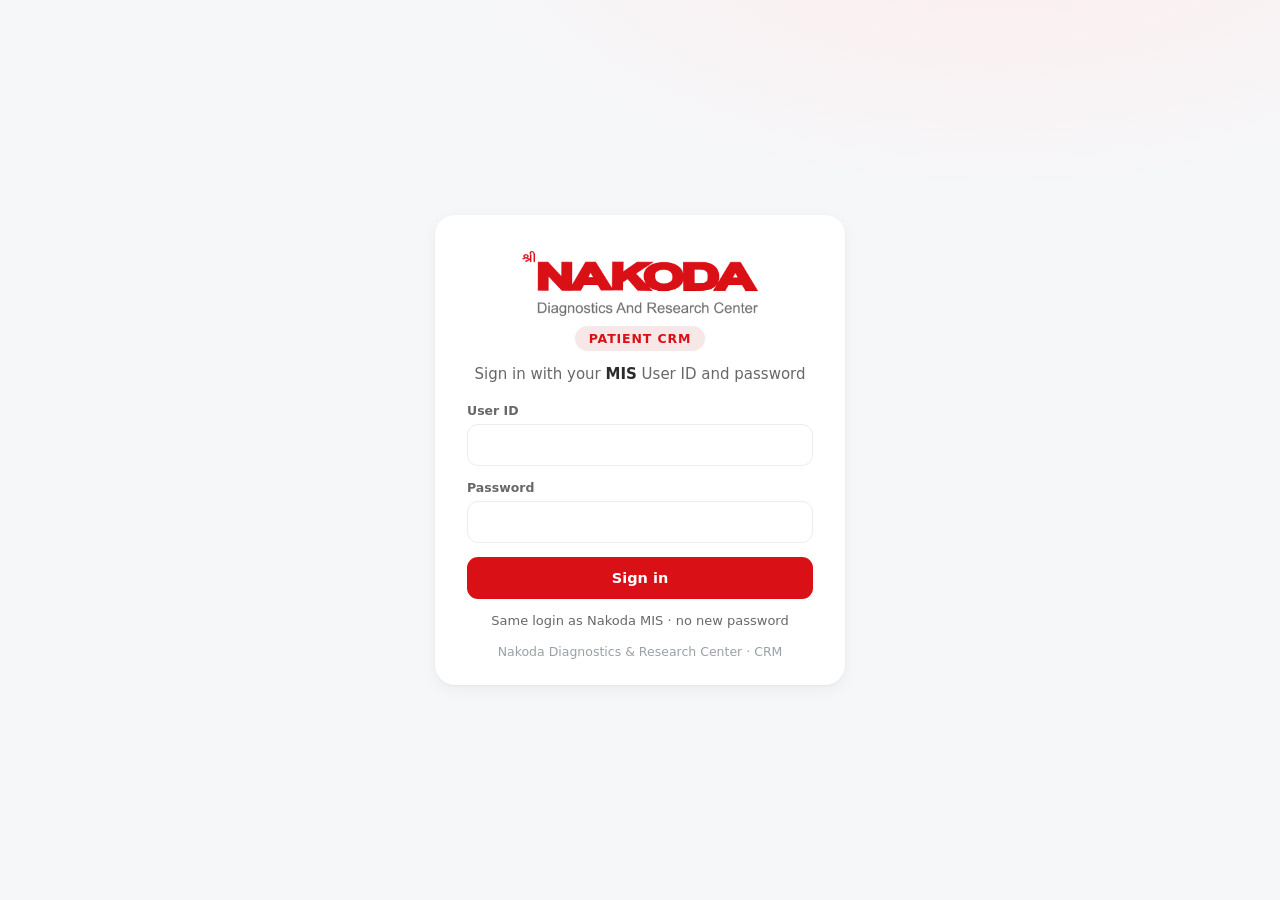
==== crm/index.html @ 98f5c6c3 "Add files via upload" ====
<!doctype html>
<html lang="en">
<head>
<meta charset="utf-8">
<meta name="viewport" content="width=device-width,initial-scale=1,viewport-fit=cover">
<meta name="theme-color" content="#DA1017">
<title>Nakoda CRM</title>
<link rel="manifest" href="manifest.webmanifest">
<link rel="icon" href="icons/crm-192.png">
<link rel="apple-touch-icon" href="icons/crm-192.png">
<link rel="stylesheet" href="crm.css">
</head>
<body>
<div id="installBar" class="banner hidden">📲 Install Nakoda CRM on this device <button class="btn sm" id="installBtn" style="background:#185fa5">Install</button> <button class="btn sm ghost" id="installNo">Later</button></div>

<!-- sign in (same Login ID and password as the MIS) -->
<div id="vLogin" class="auth hidden">
  <div class="auth-card">
    <img src="../icons/login-logo.png" alt="Nakoda Diagnostics" onerror="this.style.display='none'">
    <div class="pillred">PATIENT CRM</div>
    <div class="sub" style="font-size:15px;margin-bottom:20px">Sign in with your <b style="color:var(--ink)">MIS</b> User ID and password</div>
    <div id="loginMsg"></div>
    <form id="loginForm">
      <div class="field"><label>User ID</label><input id="loginId" autocomplete="username" required></div>
      <div class="field"><label>Password</label><input id="loginPw" type="password" autocomplete="current-password" required></div>
      <button class="btn block" id="loginBtn" type="submit" style="padding:13px">Sign in</button>
    </form>
    <div class="sub" style="margin-top:14px;font-size:13px">Same login as Nakoda MIS · no new password</div>
    <div class="muted small" style="margin-top:16px" id="loginBuild">Nakoda Diagnostics &amp; Research Center · CRM</div>
  </div>
</div>

<div id="vBoot" class="loading"><span class="spin"></span> Opening Nakoda CRM…</div>

<!-- the app -->
<div id="vApp" class="hidden" style="height:100%">
  <div class="top">
    <img src="../icons/login-logo.png" alt="Nakoda" onerror="this.style.display='none'"><span class="appname">CRM</span>
    <select id="branchSel" title="Branch"></select>
    <span class="sp"></span>
    <span class="chip hide-m" id="netChip"><span class="s"></span><span>Online</span></span>
    <span class="chip hide-m" id="buildChip">CRM</span>
    <a class="btn ghost sm" href="../" title="Back to the MIS">↩<span class="hide-m">&nbsp;Back to MIS</span></a>
    <div class="who"><span class="av" id="meAv">?</span><div><b id="meName"></b><small id="meRole"></small></div>
      <button class="btn ghost sm" id="logoutBtn" style="border-radius:30px" title="Logout"><span class="lo-t">Logout</span><span class="lo-i">⏻</span></button></div>
  </div>
  <div class="shell">
    <nav class="side" id="side"></nav>
    <main class="main" id="main"></main>
  </div>
  <div class="bottom" id="bottom"></div>
</div>
<div id="layer"></div>

<script src="config.js"></script>
<script src="crm.js"></script>
</body>
</html>
---- crm/crm.css ----
/* Nakoda CRM — same look as the Nakoda MIS (red #DA1017, white cards, Segoe UI). */
:root{--red:#DA1017;--red-dark:#b00d13;--red-soft:#fbecea;--red-tint:#f8e7e7;--grey:#686868;--ink:#2b2b2b;--muted:#9aa0a6;--line:#ecedf0;
  --bg:#f6f7f9;--card:#fff;--ok:#1a7f37;--warn:#8a6100;--blue:#185FA5;--orange:#E2611B;
  --shadow:0 1px 2px rgba(16,24,40,.04),0 4px 16px rgba(16,24,40,.05)}
*{box-sizing:border-box}html,body{margin:0;height:100%}
body{font-family:'Segoe UI',Roboto,system-ui,Arial,sans-serif;color:var(--ink);background:var(--bg);font-size:15px;-webkit-font-smoothing:antialiased}
button{font-family:inherit;cursor:pointer}input,select,textarea{font-family:inherit;font-size:15px;color:var(--ink)}
a{color:var(--red);text-decoration:none}.hidden{display:none!important}
.btn{border:0;border-radius:11px;padding:10px 15px;font-weight:600;background:var(--red);color:#fff;display:inline-flex;align-items:center;justify-content:center;gap:7px;font-size:14.5px;transition:.15s;white-space:nowrap;text-decoration:none}
.btn:hover{background:var(--red-dark)}.btn:disabled{opacity:.55;cursor:not-allowed}
.btn.ghost{background:#fff;color:var(--ink);border:1px solid var(--line)}.btn.ghost:hover{border-color:var(--red);color:var(--red)}
.btn.green{background:#1fa855}.btn.green:hover{background:#178a45}
.btn.danger{background:#fff;color:var(--red);border:1px solid #f0b9b9}
.btn.sm{padding:6px 11px;font-size:13px;border-radius:9px}.btn.block{width:100%}
.sp{flex:1}.row{display:flex;align-items:center;gap:10px}.wrap{flex-wrap:wrap}
.sub{color:var(--grey);font-size:14px}.muted{color:var(--muted)}.small{font-size:12.5px}
h1{font-size:25px;margin:0 0 3px}h2{font-size:19px;margin:0}
/* login */
.auth{min-height:100%;display:flex;align-items:center;justify-content:center;padding:24px;background:radial-gradient(1000px 520px at 78% -12%,#fdecec 0,transparent 58%),var(--bg)}
.auth-card{width:100%;max-width:410px;background:#fff;border-radius:20px;box-shadow:var(--shadow);padding:36px 32px 26px;text-align:center}
.auth-card img{width:236px;max-width:82%;display:block;margin:0 auto 10px}
.pillred{display:inline-block;background:var(--red-tint);color:var(--red);font-weight:700;font-size:12.5px;border-radius:20px;padding:5px 14px;letter-spacing:.07em;margin-bottom:14px}
.field{text-align:left;margin-bottom:14px}.field label{display:block;font-size:12.5px;font-weight:600;color:var(--grey);margin-bottom:6px}
.inp,.field input,.field select,.field textarea{width:100%;padding:11px 12px;border:1px solid var(--line);border-radius:11px;background:#fff;outline:none;transition:.15s}
.inp:focus,.field input:focus,.field select:focus,.field textarea:focus{border-color:var(--red);box-shadow:0 0 0 3px var(--red-tint)}
textarea{resize:vertical;min-height:64px}
.msg{font-size:13.5px;border-radius:11px;padding:10px 13px;margin-bottom:12px;text-align:left;line-height:1.45}
.msg.error{background:var(--red-soft);color:var(--red-dark)}.msg.ok{background:#e7f6ec;color:#1a6b30;border:1px solid #bfe3c9}
.msg.warn{background:#fff8e6;color:#7a5b00;border:1px solid #f3dd9b}.msg.info{background:#eef5fc;color:#0c447c;border:1px solid #cfe2f5}
/* shell */
.top{height:64px;background:#fff;border-bottom:1px solid var(--line);display:flex;align-items:center;gap:12px;padding:0 18px;position:sticky;top:0;z-index:30}
.top img{height:34px}.top .appname{font-weight:800;color:var(--red);font-size:15px;border-left:2px solid var(--line);padding-left:12px;letter-spacing:.03em}
.top select{width:auto;min-width:140px;padding:8px 10px;border:1px solid var(--line);border-radius:10px;background:#fff}
.chip{display:inline-flex;align-items:center;gap:6px;font-size:12.5px;color:var(--grey);border:1px solid var(--line);border-radius:30px;padding:5px 11px;background:#fff;white-space:nowrap}
.chip .s{width:8px;height:8px;border-radius:50%;background:#19a463}.chip.off .s{background:#c0392b}
.who{display:flex;align-items:center;gap:9px;border:1px solid var(--line);border-radius:40px;padding:4px 5px}
.av{width:36px;height:36px;border-radius:50%;background:var(--red);color:#fff;display:flex;align-items:center;justify-content:center;font-weight:700;font-size:13.5px;flex:none}
.av.lt{background:#f1f2f4;color:#555}
.lo-i{display:none}@media(max-width:900px){.lo-i{display:inline}}
.who b{display:block;font-size:13.5px;line-height:1.2}.who small{color:var(--grey);font-size:11.5px}
.shell{display:flex;min-height:calc(100% - 64px)}
.side{width:240px;flex:none;background:#fff;border-right:1px solid var(--line);padding:16px 12px}
.grp{font-size:11.5px;font-weight:700;color:var(--muted);letter-spacing:.08em;margin:14px 10px 7px;display:flex;align-items:center;gap:6px;text-transform:uppercase}
.grp:before{content:'';width:5px;height:5px;border-radius:50%;background:var(--red)}
.nav{display:flex;align-items:center;gap:11px;padding:8px 10px;border-radius:12px;color:#444;font-size:15px;margin-bottom:3px;cursor:pointer;user-select:none}
.nav:hover{background:#f7f7f8}.nav .ic{width:33px;height:33px;border-radius:10px;background:#f3f4f6;display:flex;align-items:center;justify-content:center;font-size:15px;flex:none}
.nav.on{background:var(--red-tint);color:var(--red);font-weight:600}.nav.on .ic{background:#fff}
.badge{margin-left:auto;background:var(--red);color:#fff;border-radius:20px;font-size:11.5px;padding:2px 8px;font-weight:700}
.side .foot{margin:20px 8px 0;border-top:1px solid var(--line);padding-top:12px;font-size:12px;color:var(--grey);line-height:1.5}
.main{flex:1;min-width:0;padding:22px 26px 40px}
.head{display:flex;align-items:flex-start;gap:12px;flex-wrap:wrap;margin-bottom:4px}
.bottom{display:none}
/* cards & kpis */
.card{background:#fff;border-radius:16px;box-shadow:var(--shadow);padding:18px 20px}
.card.flush{padding:0;overflow:hidden}.card-h{display:flex;align-items:center;gap:10px;padding:15px 20px;flex-wrap:wrap}
.kpis{display:grid;gap:14px;margin:16px 0;grid-template-columns:repeat(auto-fit,minmax(170px,1fr))}
.kpi{background:#fff;border-radius:16px;box-shadow:var(--shadow);padding:15px 18px;border:2px solid transparent}
.kpi.hl{border-color:var(--red)}.kpi .l{font-size:12px;color:var(--grey);letter-spacing:.05em;text-transform:uppercase}
.kpi .v{font-size:30px;font-weight:700;margin:5px 0 2px;line-height:1.1}.kpi .v small{font-size:16px;color:var(--grey);font-weight:600}
.kpi .h{font-size:12.5px;color:var(--grey)}.kpi.click{cursor:pointer}
.bar{height:7px;background:#eef0f3;border-radius:6px;overflow:hidden;margin-top:7px}.bar i{display:block;height:100%;background:var(--red);border-radius:6px}
.bar.g i{background:#1a7f37}
.pill{display:inline-flex;align-items:center;gap:6px;border:1px solid var(--line);border-radius:30px;padding:6px 13px;font-size:13.5px;background:#fff;cursor:pointer;user-select:none;white-space:nowrap}
.pill.on{background:var(--ink);color:#fff;border-color:var(--ink)}
.pills{display:flex;gap:7px;flex-wrap:wrap;align-items:center}
.dot{width:8px;height:8px;border-radius:50%;display:inline-block;background:#999}
.d-New{background:var(--blue)}.d-Healthy{background:var(--ok)}.d-Chronic{background:var(--orange)}
.tag{font-size:12px;border-radius:20px;padding:3px 9px;font-weight:600;display:inline-flex;align-items:center;gap:5px;white-space:nowrap}
.t-New{background:#E6F1FB;color:#0C447C}.t-Healthy{background:#EAF3DE;color:#3B6D11}.t-Chronic{background:#FDEDE3;color:#A2400C}
.t-nc{background:#f1f2f4;color:#555}.t-card{background:var(--red-tint);color:var(--red)}.t-ok{background:#e7f6ec;color:var(--ok)}.t-bad{background:#fdecec;color:#b00}
.t-warn{background:#fff4d6;color:var(--warn)}
.od{background:var(--red-soft);color:var(--red-dark);font-size:12px;font-weight:700;border-radius:8px;padding:4px 9px;white-space:nowrap}
.od.today{background:#fff4d6;color:var(--warn)}.od.later{background:#eef1f5;color:#516072}
/* list rows */
.prow{display:flex;gap:13px;padding:14px 18px;border-bottom:1px solid var(--line);cursor:pointer}
.prow:hover{background:#fcfcfd}.prow.sel{background:#fdf3f3;box-shadow:inset 4px 0 0 var(--red)}
.prow .nm{font-weight:700;font-size:15.5px}.prow .l1{display:flex;gap:7px;align-items:center;flex-wrap:wrap}
.prow .meta{color:var(--grey);font-size:13.5px;margin-top:2px}.prow .ln{font-size:13.5px;margin-top:3px}.prow .pt{font-size:12.5px;color:var(--grey)}
.prow .rt{margin-left:auto;align-self:center;text-align:right}
.empty{padding:40px 20px;text-align:center;color:var(--grey)}
/* tables */
.tw{overflow-x:auto}table{width:100%;border-collapse:collapse}
td,th{padding:11px 12px;text-align:left;border-bottom:1px solid var(--line);font-size:14px;vertical-align:middle}
th{font-size:11.5px;color:var(--muted);letter-spacing:.05em;background:#fafbfc;font-weight:600;text-transform:uppercase;white-space:nowrap}
td.n,th.n{text-align:right}tr.bad td{background:#fff6f6}
/* drawer */
.scrim{position:fixed;inset:0;background:rgba(20,24,33,.35);z-index:50}
.drawer{position:fixed;top:0;right:0;bottom:0;width:520px;max-width:100%;background:#fff;z-index:51;box-shadow:-10px 0 40px rgba(0,0,0,.12);display:flex;flex-direction:column}
.drawer .dh{padding:18px 20px 12px;border-bottom:1px solid var(--line)}.drawer .db{flex:1;overflow:auto;padding:16px 20px}
.drawer .df{padding:12px 20px;border-top:1px solid var(--line);display:grid;grid-template-columns:1fr 1.5fr;gap:9px}
.x{background:none;border:0;font-size:26px;color:var(--grey);line-height:1;padding:0 4px}
.pitch{background:#fff8e6;border:1px solid #f3dd9b;color:#7a5b00;border-radius:12px;padding:11px 13px;font-size:14px;margin:13px 0}
.pitch b{display:block;font-size:12px;letter-spacing:.06em}
.ob{display:grid;grid-template-columns:repeat(3,1fr);gap:8px}
.ob button{border:1px solid var(--line);border-radius:11px;padding:9px 6px;background:#fff;text-align:center;font-size:14px;font-weight:700;color:var(--ink)}
.ob button small{display:block;font-weight:400;color:var(--grey);font-size:11.5px;margin-top:2px}
.ob button.sel{border:2px solid var(--red);background:var(--red-tint);color:var(--red)}
.ob.two{grid-template-columns:1fr 1fr}
.nextbox{border:1.5px dashed var(--line);border-radius:11px;padding:9px 12px;margin-top:10px;font-size:14px}
.qc{display:inline-block;border:1px solid var(--line);border-radius:20px;padding:5px 10px;font-size:12.5px;margin:0 5px 6px 0;background:#fff;color:#444;cursor:pointer}
.qc:hover{border-color:var(--red);color:var(--red)}
.hist{border-left:2px solid var(--line);padding-left:13px;font-size:13.5px}.hist div{margin-bottom:9px}.hist .w{color:var(--grey);font-size:12px}
.typebtns{display:grid;grid-template-columns:repeat(3,1fr);gap:8px}
.typebtns button{border:1px solid var(--line);border-radius:11px;padding:10px;background:#fff;font-size:14px}
.typebtns button.sel{border:2px solid var(--red);background:var(--red-tint);color:var(--red);font-weight:700}
/* cold cards */
.cgrid{display:grid;grid-template-columns:repeat(auto-fill,minmax(300px,1fr));gap:15px;align-items:start}
.cnum{font-size:21px;font-weight:700;letter-spacing:.02em}
.cob{display:grid;grid-template-columns:1fr 1fr;gap:8px;margin-top:10px}
.cob button{border:1px solid var(--line);border-radius:11px;padding:9px;font-weight:700;font-size:14px;background:#fff}
.cob .u{background:#eaf7ee;color:#1a7f37;border-color:#cfe9d6}.cob .nu{background:#fdecec;color:#b00d13;border-color:#f5cccc}
.cob .w{background:#fff1e6;color:#a4520c;border-color:#f6d8bf}.cob .sel{outline:2px solid var(--ink)}
/* tabs */
.tabs{display:flex;gap:24px;border-bottom:1px solid var(--line);margin:14px 0 18px}
.tabs span{padding:10px 2px;font-weight:600;color:var(--grey);cursor:pointer}.tabs .on{color:var(--red);border-bottom:3px solid var(--red)}
.grid2>*,.grid3>*,.grid4>*,.grid5>*{min-width:0}
.grid2{display:grid;grid-template-columns:1fr 1fr;gap:0 16px}.grid3{display:grid;grid-template-columns:repeat(3,1fr);gap:0 14px}
.grid4{display:grid;grid-template-columns:repeat(4,1fr);gap:0 14px}.grid5{display:grid;grid-template-columns:repeat(5,1fr);gap:0 12px}
.drop{border:2px dashed #e6c3c3;border-radius:14px;padding:22px;text-align:center;margin:12px 0;background:#fffafa}
.drop.over{background:#fdeeee;border-color:var(--red)}
.hbar{display:flex;align-items:center;gap:11px;margin-bottom:10px;font-size:14px}.hbar span{width:170px;flex:none}.hbar .bar{flex:1;margin:0}.hbar b{width:34px;text-align:right}
.al{border-radius:11px;padding:10px 12px;font-size:13.5px;margin-bottom:8px}.al.critical{background:#fdecec;color:#a11}
.al.serious{background:#fff1e6;color:#a4520c}.al.warning{background:#fff8e1;color:#7a5b00}
.mix{display:flex;height:10px;border-radius:6px;overflow:hidden;width:150px;background:#eee}
.ring{width:70px;height:70px;border-radius:50%;display:flex;align-items:center;justify-content:center;flex:none}
.ring div{width:56px;height:56px;border-radius:50%;background:#fff;display:flex;align-items:center;justify-content:center;font-weight:700;font-size:12.5px}
/* modal + toast */
.modal{position:fixed;inset:0;background:rgba(20,24,33,.4);z-index:60;display:flex;align-items:center;justify-content:center;padding:16px}
.modal .box{background:#fff;border-radius:16px;width:100%;max-width:480px;max-height:90vh;overflow:auto;padding:20px 22px;box-shadow:0 20px 60px rgba(0,0,0,.25)}
.modal .box.wide{max-width:860px}
.toast{position:fixed;left:50%;bottom:24px;transform:translateX(-50%);background:#1f2937;color:#fff;padding:11px 18px;border-radius:12px;font-size:14px;z-index:80;max-width:92%;box-shadow:0 8px 24px rgba(0,0,0,.25)}
.toast.bad{background:#b00d13}
.spin{display:inline-block;width:16px;height:16px;border:2px solid #ddd;border-top-color:var(--red);border-radius:50%;animation:sp .8s linear infinite;vertical-align:-3px}
@keyframes sp{to{transform:rotate(360deg)}}
.loading{padding:40px;text-align:center;color:var(--grey)}
.banner{display:flex;align-items:center;gap:10px;justify-content:center;padding:8px 14px;font-size:13.5px;font-weight:600;background:#eaf4ff;color:#0c447c;border-bottom:1px solid #bcd9f5}
/* phone */
@media (max-width:900px){
  .side{display:none}.main{padding:16px 14px 90px}
  .top{padding:0 10px;gap:6px}.top .hide-m{display:none}.top img{height:24px}.top .appname{padding-left:7px;font-size:13px}.who b,.who small{display:none}
  .top select{min-width:0;max-width:104px;padding:7px 6px}.who{padding:2px;border:0}.who .av{width:32px;height:32px}.lo-t{display:none}
  .bottom{display:flex;position:fixed;left:0;right:0;bottom:0;background:#fff;border-top:1px solid var(--line);z-index:40;padding:6px 2px 10px}
  .bottom div{flex:1;text-align:center;font-size:11px;color:var(--grey);position:relative;cursor:pointer}
  .bottom div .i{font-size:19px;display:block}.bottom div.on{color:var(--red);font-weight:700}
  .bottom .badge{position:absolute;top:-4px;right:12%;font-size:10px;padding:1px 6px}
  .grid2,.grid3,.grid4,.grid5{grid-template-columns:1fr}
  .kpis{grid-template-columns:1fr 1fr;gap:10px}.kpi{padding:12px 14px}.kpi .v{font-size:25px}
  .drawer{width:100%}.prow{padding:13px 14px}.ob{grid-template-columns:1fr 1fr}
  .hbar span{width:120px}h1{font-size:22px}
}
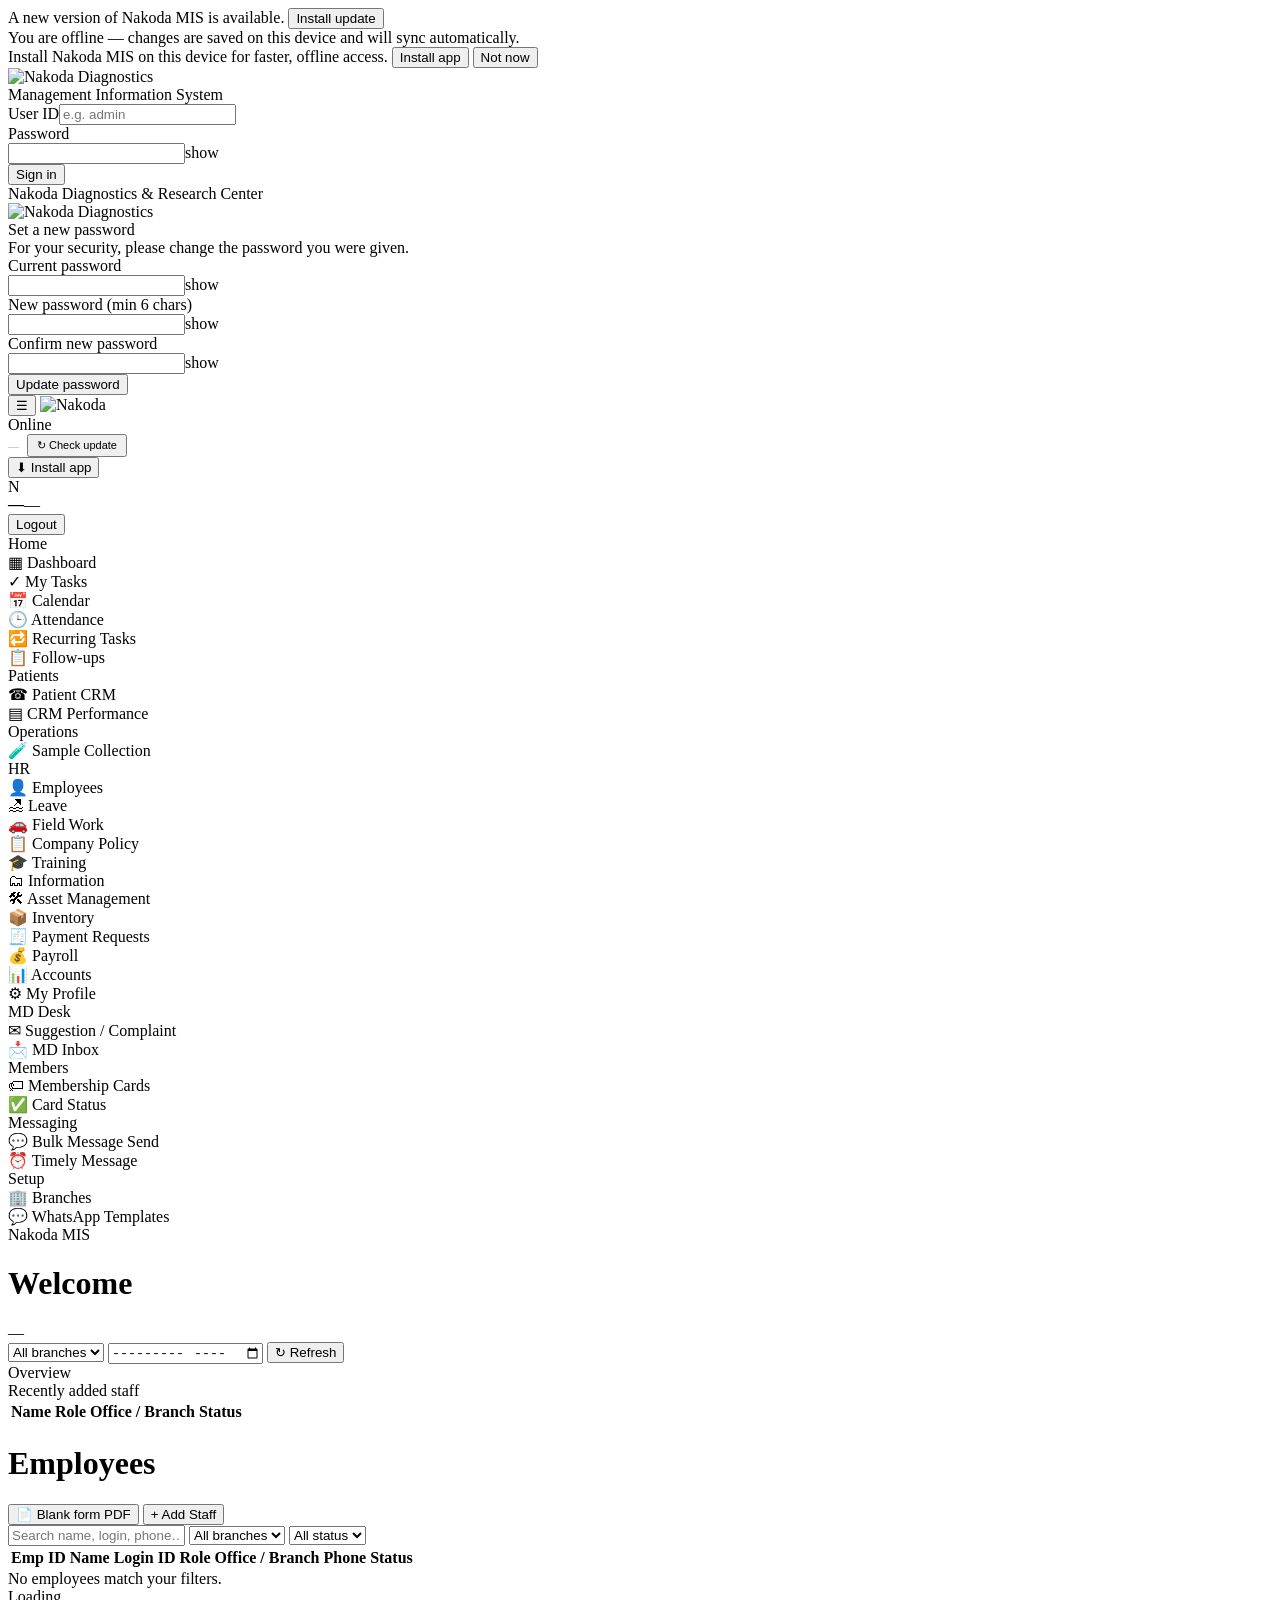
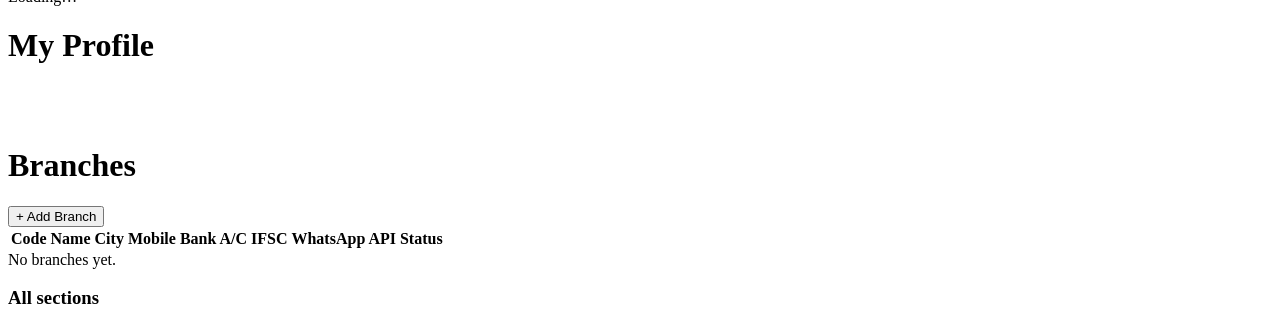
==== commit 3d53bdd5: "Add files via upload" ====
--- a/crm/index.html
+++ b/crm/index.html
@@ -1,58 +1,274 @@
-<!doctype html>
+<!DOCTYPE html>
 <html lang="en">
 <head>
-<meta charset="utf-8">
-<meta name="viewport" content="width=device-width,initial-scale=1,viewport-fit=cover">
-<meta name="theme-color" content="#DA1017">
-<title>Nakoda CRM</title>
-<link rel="manifest" href="manifest.webmanifest">
-<link rel="icon" href="icons/crm-192.png">
-<link rel="apple-touch-icon" href="icons/crm-192.png">
-<link rel="stylesheet" href="crm.css">
+  <meta charset="utf-8">
+  <meta name="viewport" content="width=device-width, initial-scale=1, viewport-fit=cover">
+  <title>Nakoda MIS</title>
+  <meta name="theme-color" content="#DA1017">
+  <!-- v188: open the TLS connection to the API server while the page is still loading -->
+  <link rel="preconnect" href="https://script.google.com" crossorigin>
+  <link rel="dns-prefetch" href="https://script.google.com">
+  <link rel="manifest" href="manifest.webmanifest">
+  <link rel="icon" href="icons/favicon.png">
+  <link rel="apple-touch-icon" href="icons/icon-192.png">
+  <link rel="stylesheet" href="styles.css">
 </head>
 <body>
-<div id="installBar" class="banner hidden">📲 Install Nakoda CRM on this device <button class="btn sm" id="installBtn" style="background:#185fa5">Install</button> <button class="btn sm ghost" id="installNo">Later</button></div>
-
-<!-- sign in (same Login ID and password as the MIS) -->
-<div id="vLogin" class="auth hidden">
+
+<!-- banners -->
+<div id="updateBar" class="banner update hidden">
+  <span><span class="dot"></span> A new version of Nakoda MIS is available.</span>
+  <button class="btn sm" id="updateBtn">Install update</button>
+</div>
+<div id="offlineBar" class="banner offline hidden">
+  <span><span class="dot"></span> You are offline — changes are saved on this device and will sync automatically.</span>
+</div>
+<div id="installBar" class="banner install hidden">
+  <span><span class="dot"></span> <span id="installText">Install Nakoda MIS on this device for faster, offline access.</span></span>
+  <button class="btn sm" id="installBtn">Install app</button>
+  <button class="iconbtn" id="installDismiss">Not now</button>
+</div>
+
+<!-- v189: in-app splash removed — the app goes straight to the dashboard/login after Android's own (unavoidable) launch flash -->
+
+
+
+<!-- LOGIN -->
+<div id="view-login" class="auth-wrap">
   <div class="auth-card">
-    <img src="../icons/login-logo.png" alt="Nakoda Diagnostics" onerror="this.style.display='none'">
-    <div class="pillred">PATIENT CRM</div>
-    <div class="sub" style="font-size:15px;margin-bottom:20px">Sign in with your <b style="color:var(--ink)">MIS</b> User ID and password</div>
+    <img class="logo" src="icons/login-logo.png" alt="Nakoda Diagnostics">
+    <div class="auth-tagline">Management Information System</div>
     <div id="loginMsg"></div>
     <form id="loginForm">
-      <div class="field"><label>User ID</label><input id="loginId" autocomplete="username" required></div>
-      <div class="field"><label>Password</label><input id="loginPw" type="password" autocomplete="current-password" required></div>
-      <button class="btn block" id="loginBtn" type="submit" style="padding:13px">Sign in</button>
+      <div class="field"><label>User ID</label><input id="loginId" autocomplete="username" placeholder="e.g. admin" required></div>
+      <div class="field"><label>Password</label>
+        <div class="pw-row"><input id="loginPw" type="password" autocomplete="current-password" required><span class="toggle" data-for="loginPw">show</span></div>
+      </div>
+      <button class="btn block" id="loginBtn" type="submit">Sign in</button>
     </form>
-    <div class="sub" style="margin-top:14px;font-size:13px">Same login as Nakoda MIS · no new password</div>
-    <div class="muted small" style="margin-top:16px" id="loginBuild">Nakoda Diagnostics &amp; Research Center · CRM</div>
-  </div>
-</div>
-
-<div id="vBoot" class="loading"><span class="spin"></span> Opening Nakoda CRM…</div>
-
-<!-- the app -->
-<div id="vApp" class="hidden" style="height:100%">
-  <div class="top">
-    <img src="../icons/login-logo.png" alt="Nakoda" onerror="this.style.display='none'"><span class="appname">CRM</span>
-    <select id="branchSel" title="Branch"></select>
-    <span class="sp"></span>
-    <span class="chip hide-m" id="netChip"><span class="s"></span><span>Online</span></span>
-    <span class="chip hide-m" id="buildChip">CRM</span>
-    <a class="btn ghost sm" href="../" title="Back to the MIS">↩<span class="hide-m">&nbsp;Back to MIS</span></a>
-    <div class="who"><span class="av" id="meAv">?</span><div><b id="meName"></b><small id="meRole"></small></div>
-      <button class="btn ghost sm" id="logoutBtn" style="border-radius:30px" title="Logout"><span class="lo-t">Logout</span><span class="lo-i">⏻</span></button></div>
-  </div>
-  <div class="shell">
-    <nav class="side" id="side"></nav>
-    <main class="main" id="main"></main>
-  </div>
-  <div class="bottom" id="bottom"></div>
-</div>
-<div id="layer"></div>
-
-<script src="config.js"></script>
-<script src="crm.js"></script>
+    <div class="foot">Nakoda Diagnostics &amp; Research Center</div>
+  </div>
+</div>
+
+<!-- FORCE PASSWORD CHANGE -->
+<div id="view-changepw" class="auth-wrap hidden">
+  <div class="auth-card">
+    <img class="logo" src="icons/login-logo.png" alt="Nakoda Diagnostics">
+    <div class="auth-title">Set a new password</div>
+    <div class="auth-sub">For your security, please change the password you were given.</div>
+    <div id="cpwMsg"></div>
+    <form id="cpwForm">
+      <div class="field" id="oldPwField"><label>Current password</label>
+        <div class="pw-row"><input id="oldPw" type="password"><span class="toggle" data-for="oldPw">show</span></div></div>
+      <div class="field"><label>New password (min 6 chars)</label>
+        <div class="pw-row"><input id="newPw" type="password" required><span class="toggle" data-for="newPw">show</span></div></div>
+      <div class="field"><label>Confirm new password</label>
+        <div class="pw-row"><input id="newPw2" type="password" required><span class="toggle" data-for="newPw2">show</span></div></div>
+      <button class="btn block" id="cpwBtn" type="submit">Update password</button>
+    </form>
+  </div>
+</div>
+
+<!-- APP -->
+<div id="view-app" class="app hidden">
+  <div class="topbar">
+    <button class="iconbtn hamburger" id="menuBtn">&#9776;</button>
+    <img class="logo" src="icons/login-logo.png" alt="Nakoda">
+    <div class="spacer"></div>
+    <div class="syncchip" id="syncChip" title="Sync status"><span class="s"></span><span id="syncText">Online</span></div>
+    <!-- 19 Sep — this used to live ONLY inside the mobile "⋯ More" drawer (#mobileMoreDrawer),
+         which is display:none above 760px (styles.css) — so on the desktop app there was
+         literally no way to see it or use it, which is exactly why "did my deploy land" kept
+         being unanswerable on desktop. Same #buildStamp id (paintBuildStamp in app.js already
+         targets it generically) plus a matching "Check update" button, always visible here. -->
+    <div id="buildStampBar" title="Which build is this app actually running" style="font-size:11px;color:#9aa0a6;display:flex;align-items:center;gap:8px;margin-right:10px;white-space:nowrap">
+      <span id="buildStamp">—</span>
+      <button class="iconbtn" id="topCheckUpdateBtn" title="Wipe the cache and reload the latest version" style="font-size:11px;padding:3px 8px">&#8635; Check update</button>
+    </div>
+    <!-- 19 Sep, round 2 — the button above did NOTHING for a stuck-stale device, and here's why:
+         the click handler that wired it to forceUpdate() lived inside app.js, i.e. inside
+         nakoda.bundle.js — the exact file a stuck old service worker keeps serving from its own
+         cache instead of fetching fresh. So the one button whose whole job is "escape a stale
+         build" was itself trapped inside the stale build, silently inert, with no error, nothing
+         to click, nothing to see. Moved here instead: a plain inline script, not deferred, not
+         part of the bundle, that runs the moment this HTML is parsed — before app.js has even
+         started loading — and does the cache-wipe + SW-unregister + reload itself, so it works
+         no matter how old the currently-cached JS is. If app.js's own copy of this same wiring
+         (below, unchanged, harmless) attaches a second listener once/if it does load, that's
+         fine — calling this twice is a no-op the second time. -->
+    <script>
+    (function(){
+      function nakodaForceUpdateNow(){
+        function done(){ try{ location.reload(); }catch(e){} }
+        try{
+          var p1 = ('caches' in window)
+            ? caches.keys().then(function(keys){ return Promise.all(keys.map(function(k){ return caches.delete(k); })); })
+            : Promise.resolve();
+          var p2 = ('serviceWorker' in navigator)
+            ? navigator.serviceWorker.getRegistrations().then(function(regs){ return Promise.all(regs.map(function(r){ return r.unregister(); })); })
+            : Promise.resolve();
+          Promise.all([p1,p2]).then(done).catch(done);
+        }catch(e){ done(); }
+      }
+      function wire(){
+        var b = document.getElementById('topCheckUpdateBtn');
+        if(b && !b.__nakodaWired){ b.__nakodaWired = true; b.addEventListener('click', nakodaForceUpdateNow); }
+      }
+      if(document.readyState==='loading'){ document.addEventListener('DOMContentLoaded', wire); } else { wire(); }
+    })();
+    </script>
+    <button id="topInstallBtn" class="top-install-btn hidden" title="Install Nakoda MIS as an app">&#11015; Install app</button>
+    <div class="userchip">
+      <div class="avatar" id="meAvatar">N</div>
+      <div class="who"><b id="meName">—</b><span id="meRole">—</span></div>
+      <button class="iconbtn" id="logoutBtn">Logout</button>
+    </div>
+  </div>
+  <div class="body">
+    <div class="sidebar" id="sidebar">
+      <div class="nav-group">Home</div>
+      <div class="nav-item active" data-page="dashboard"><span class="ic">&#9638;</span> Dashboard</div>
+      <div class="nav-item" data-page="tasks"><span class="ic">&#10003;</span> My Tasks</div>
+      <div class="nav-item" data-page="calendar"><span class="ic">&#128197;</span> Calendar</div>
+      <div class="nav-item" data-page="attendance"><span class="ic">&#128338;</span> Attendance</div>
+      <div class="nav-item hidden" data-page="recurring"><span class="ic">&#128257;</span> Recurring Tasks</div>
+      <div class="nav-item hidden" data-page="taskmon"><span class="ic">&#128203;</span> Follow-ups</div>
+      <div class="nav-group">Patients</div>
+      <div class="nav-item" data-page="patients"><span class="ic">&#9742;</span> Patient CRM</div>
+      <div class="nav-item hidden" data-page="crmperf"><span class="ic">&#9636;</span> CRM Performance</div>
+      <div class="nav-group">Operations</div>
+      <div class="nav-item hidden" data-page="ops"><span class="ic">&#129514;</span> Sample Collection</div>
+      <div class="nav-group">HR</div>
+      <div class="nav-item" data-page="employees"><span class="ic">&#128100;</span> Employees</div>
+      <div class="nav-item" data-page="leave"><span class="ic">&#127958;</span> Leave</div>
+      <div class="nav-item" data-page="field"><span class="ic">&#128663;</span> Field Work</div>
+      <div class="nav-item" data-page="policy"><span class="ic">&#128203;</span> Company Policy</div>
+      <div class="nav-item" data-page="training"><span class="ic">&#127891;</span> Training</div>
+      <div class="nav-item" data-page="assets"><span class="ic">&#128450;</span> Information</div>
+      <div class="nav-item" data-page="fixedassets"><span class="ic">&#128736;</span> Asset Management</div>
+      <div class="nav-item" data-page="inventory"><span class="ic">&#128230;</span> Inventory</div>
+      <div class="nav-item" data-page="payreq"><span class="ic">&#129534;</span> Payment Requests</div>
+      <div class="nav-item" data-page="payroll"><span class="ic">&#128176;</span> Payroll</div>
+      <div class="nav-item hidden" data-page="accounts"><span class="ic">&#128202;</span> Accounts</div>
+      <div class="nav-item" data-page="profile"><span class="ic">&#9881;</span> My Profile</div>
+      <div class="nav-group">MD Desk</div>
+      <div class="nav-item" data-page="suggest"><span class="ic">&#9993;</span> Suggestion / Complaint</div>
+      <div class="nav-item hidden" data-page="mdinbox"><span class="ic">&#128233;</span> MD Inbox</div>
+      <div class="nav-group">Members</div>
+      <div class="nav-item hidden" data-page="cards"><span class="ic">&#127991;</span> Membership Cards</div>
+      <div class="nav-item hidden" data-page="cardstatus"><span class="ic">&#9989;</span> Card Status</div>
+      <div class="nav-group">Messaging</div>
+      <div class="nav-item hidden" data-page="bulkmsg"><span class="ic">&#128172;</span> Bulk Message Send</div>
+      <div class="nav-item hidden" data-page="timelymsg"><span class="ic">&#9200;</span> Timely Message</div>
+      <div class="nav-group">Setup</div>
+      <div class="nav-item hidden" data-page="branches"><span class="ic">&#127970;</span> Branches</div>
+      <div class="nav-item hidden" data-page="watemplates"><span class="ic">&#128172;</span> WhatsApp Templates</div>
+    </div>
+    <div class="content">
+      <div id="page-dashboard">
+        <div class="greet">
+          <div class="greet-text">
+            <div class="greet-eyebrow">Nakoda MIS</div>
+            <h1 id="greetHello">Welcome</h1>
+            <div class="greet-meta" id="greetMeta">—</div>
+          </div>
+          <div class="greet-actions">
+            <select id="dashBranch" class="greet-select"><option value="">All branches</option></select>
+            <input id="dashMonth" type="month" class="greet-select" style="min-width:150px">
+            <button class="btn ghost sm" id="dashRefresh">&#8635; Refresh</button>
+          </div>
+        </div>
+        <div id="dashTasks"></div>
+        <div id="quickLog"></div>
+        <div class="section-label">Overview</div>
+        <div class="kpis" id="kpis"></div>
+        <div id="dashExtra"></div>
+        <div class="section-label">Recently added staff</div>
+        <div class="card"><div class="table-wrap swipe"><table id="recentTable"><thead><tr><th>Name</th><th>Role</th><th>Office / Branch</th><th>Status</th></tr></thead><tbody></tbody></table></div></div>
+      </div>
+
+      <div id="page-tasks" class="hidden"></div>
+      <div id="page-calendar" class="hidden"></div>
+      <div id="page-attendance" class="hidden"></div>
+      <div id="page-leave" class="hidden"></div>
+      <div id="page-field" class="hidden"></div>
+      <div id="page-policy" class="hidden"></div>
+      <div id="page-payroll" class="hidden"></div>
+      <div id="page-accounts" class="hidden"></div>
+      <div id="page-training" class="hidden"></div>
+      <div id="page-assets" class="hidden"></div>
+      <div id="page-fixedassets" class="hidden"></div>
+      <div id="page-suggest" class="hidden"></div>
+      <div id="page-mdinbox" class="hidden"></div>
+      <div id="page-inventory" class="hidden"></div>
+      <div id="page-payreq" class="hidden"></div>
+      <div id="page-recurring" class="hidden"></div>
+      <div id="page-taskmon" class="hidden"></div>
+      <div id="page-ops" class="hidden"></div>
+      <div id="page-patients" class="hidden"></div>
+      <div id="page-crmperf" class="hidden"></div>
+
+      <div id="page-employees" class="hidden">
+        <div class="page-head"><h1>Employees</h1><div class="spacer"></div><button class="btn ghost" id="empFormPdfBtn">📄 Blank form PDF</button> <button class="btn" id="addEmpBtn">+ Add Staff</button></div>
+        <div class="card">
+          <div class="toolbar">
+            <input class="search" id="empSearch" placeholder="Search name, login, phone…">
+            <select id="filterBranch"><option value="">All branches</option></select>
+            <select id="filterStatus"><option value="">All status</option><option value="Active">Active</option><option value="Inactive">Inactive</option></select>
+          </div>
+          <div class="table-wrap"><table id="empTable">
+            <thead><tr><th>Emp ID</th><th>Name</th><th>Login ID</th><th>Role</th><th>Office / Branch</th><th>Phone</th><th>Status</th><th></th></tr></thead>
+            <tbody></tbody>
+          </table></div>
+          <div id="empEmpty" class="empty hidden">No employees match your filters.</div>
+          <div id="empLoad" class="center-load"><span class="loader dark"></span> Loading…</div>
+        </div>
+      </div>
+
+      <div id="page-profile" class="hidden">
+        <div class="page-head"><h1>My Profile</h1></div>
+        <div class="card" style="padding:20px;max-width:680px" id="profileCard"></div>
+      </div>
+
+      <div id="page-cards" class="hidden"></div>
+      <div id="page-cardstatus" class="hidden"></div>
+      <div id="page-watemplates" class="hidden"></div>
+      <div id="page-bulkmsg" class="hidden"></div>
+      <div id="page-timelymsg" class="hidden"></div>
+
+      <div id="page-branches" class="hidden">
+        <div class="page-head"><h1>Branches</h1><div class="spacer"></div><button class="btn" id="addBranchBtn">+ Add Branch</button></div>
+        <div class="card">
+          <div class="table-wrap"><table id="branchTable" class="rowsep">
+            <thead><tr><th>Code</th><th>Name</th><th>City</th><th>Mobile</th><th>Bank A/C</th><th>IFSC</th><th>WhatsApp API</th><th>Status</th><th></th></tr></thead>
+            <tbody></tbody>
+          </table></div>
+          <div id="branchEmpty" class="empty hidden">No branches yet.</div>
+        </div>
+      </div>
+    </div>
+  </div>
+  <nav id="mobileBottomNav"></nav>
+  <div id="mobileMoreDrawer" onclick="if(event.target===this)closeMobileMore()">
+    <div class="sheet"><div class="sheet-handle"></div><h3>All sections</h3><div class="more-grid" id="moreGrid"></div></div>
+  </div>
+</div>
+
+<div id="toast"></div>
+<div id="modalRoot"></div>
+
+<!-- v188: xlsx library removed from startup (≈900KB!) — accounts.js now loads it on demand.
+     All scripts run with defer: the splash/login paints first, scripts parse without blocking,
+     execution order is preserved. -->
+<!-- v341 — ONE BUNDLED SCRIPT INSTEAD OF THIRTY.
+     nakoda.bundle.js is every module joined in exactly the order they used to load in.
+     Publishing an update no longer means dragging thirty files and counting them: one
+     file cannot be half-uploaded. The individual .js files are still the real sources —
+     the bundle is rebuilt from them whenever one changes.
+
+     config.js stays separate on purpose: it holds this installation's live /exec address
+     and must never be overwritten by an update. -->
+<script defer src="config.js"></script>
+<script defer src="nakoda.bundle.js"></script>
 </body>
 </html>
